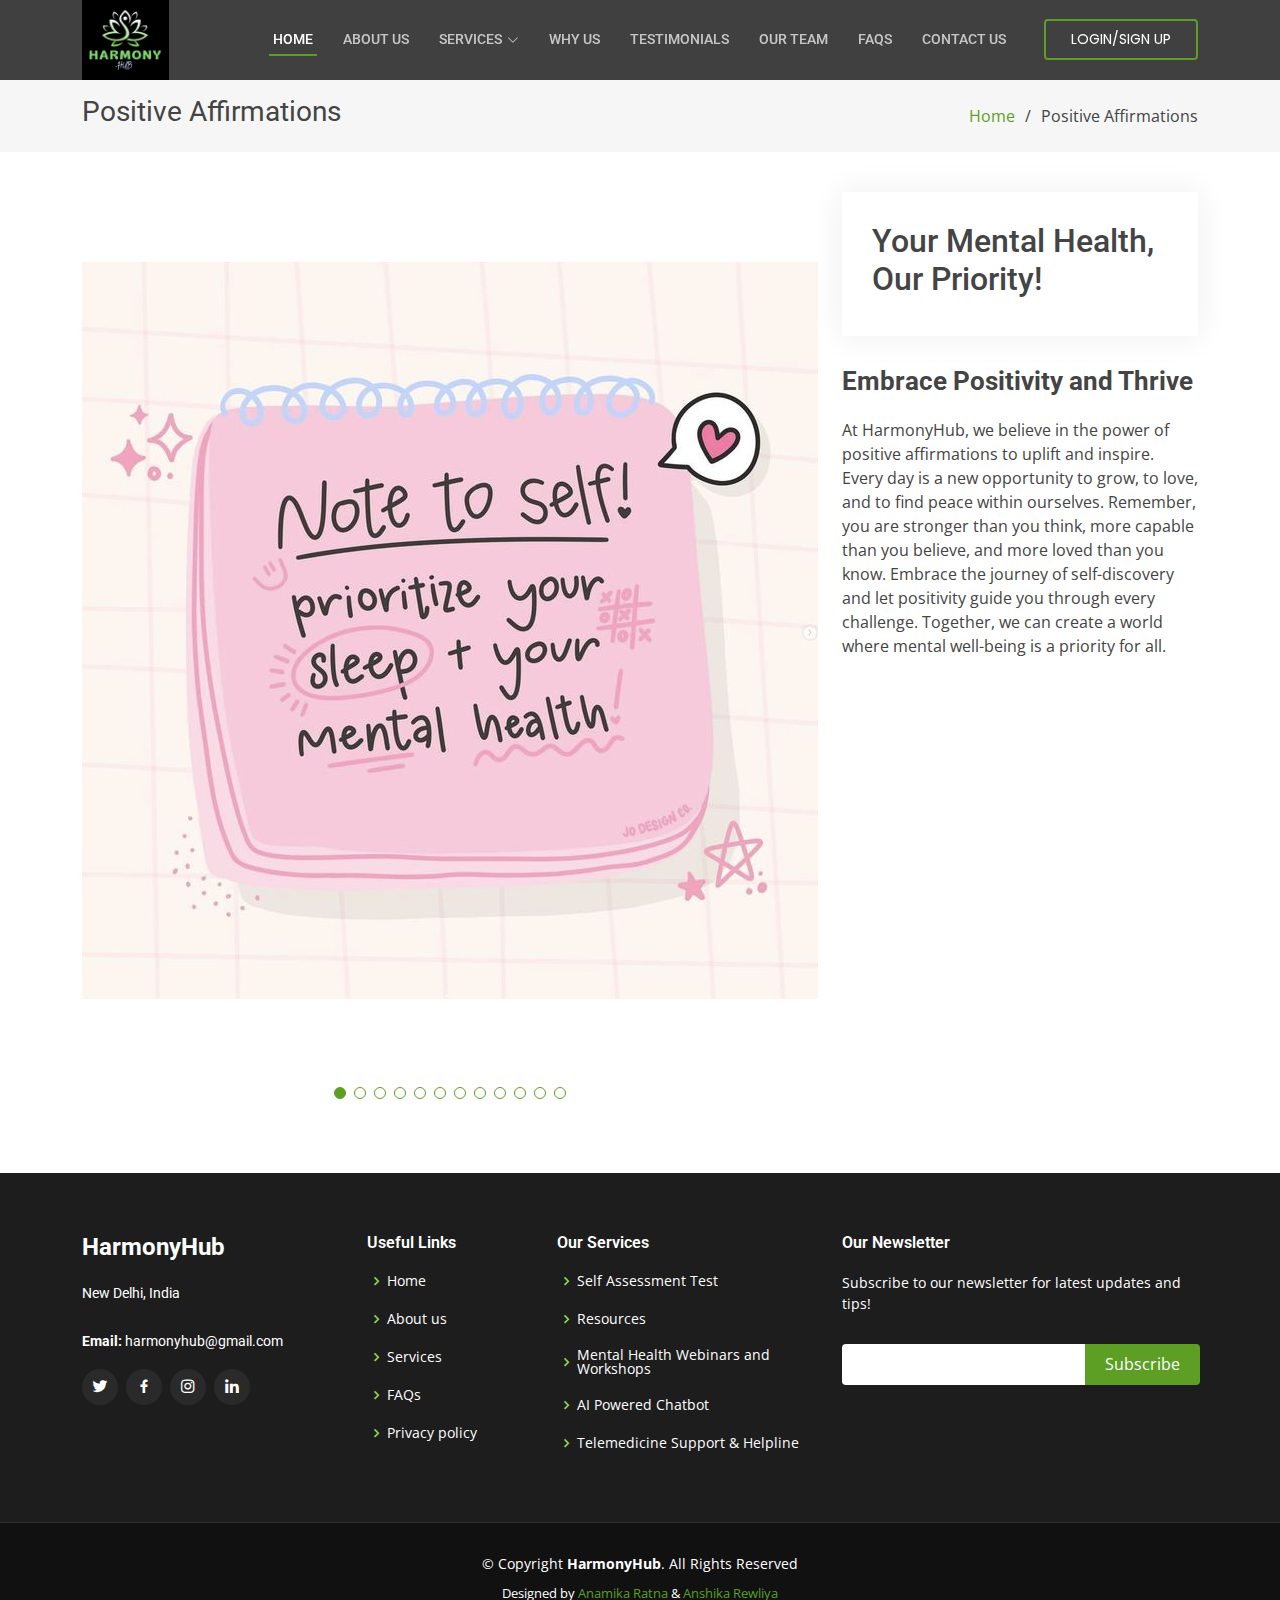
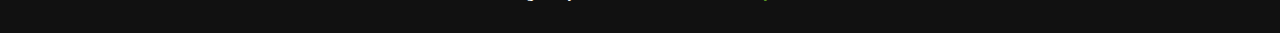
==== affirmations.html @ 76a85ccf "Add files via upload" ====
<!DOCTYPE html>
<html lang="en">

<head>
  <meta charset="utf-8">
  <meta content="width=device-width, initial-scale=1.0" name="viewport">

  <title>HarmonyHub</title>
  <meta content="" name="description">
  <meta content="" name="keywords">

  <!-- Favicons -->
  <link href="assets/img/logo.png" rel="icon">
  <link href="assets/img/logo.png" rel="apple-touch-icon">

  <!-- Google Fonts -->
  <link href="https://fonts.googleapis.com/css?family=Open+Sans:300,300i,400,400i,600,600i,700,700i|Roboto:300,300i,400,400i,500,500i,600,600i,700,700i|Poppins:300,300i,400,400i,500,500i,600,600i,700,700i" rel="stylesheet">

  <!-- Vendor CSS Files -->
  <link href="assets/vendor/animate.css/animate.min.css" rel="stylesheet">
  <link href="assets/vendor/bootstrap/css/bootstrap.min.css" rel="stylesheet">
  <link href="assets/vendor/bootstrap-icons/bootstrap-icons.css" rel="stylesheet">
  <link href="assets/vendor/boxicons/css/boxicons.min.css" rel="stylesheet">
  <link href="assets/vendor/glightbox/css/glightbox.min.css" rel="stylesheet">
  <link href="assets/vendor/swiper/swiper-bundle.min.css" rel="stylesheet">

  <!-- Main CSS File -->
  <link href="assets/css/style.css" rel="stylesheet">

</head>

<body>

  <!-- ======= Header ======= -->
  <header id="header" class="fixed-top d-flex align-items-center">
    <div class="container d-flex align-items-center justify-content-between">

      <a href="index.html" class="logo"><img src="assets/img/logo.png" alt="" class="img-fluid"></a>

      <nav id="navbar" class="navbar">
        <ul>
          <li><a class="nav-link scrollto active" href="index.html">Home</a></li>
          <li><a class="nav-link scrollto" href="index.html#about">About Us</a></li>
          <li class="dropdown"><a href="index.html#why-us"><span>Services</span> <i class="bi bi-chevron-down"></i></a>
              <ul>
                <li><a href="test.html">Self Assessment Test</a></li>
                <li class="dropdown"><a href="#"><span>Resources</span> <i class="bi bi-chevron-right"></i></a>
                    <ul>
                        <li><a href="divine_activities.html">Divine Activities for All Generations</a></li>
                        <li><a href="pomodoro.html">Pomodoro Spiritual Break</a></li>
                        <li><a href="affirmations.html">Positive Affirmations</a></li>
                        <li><a href="Blogs_&_playlist.html">Blogs and Playlists of Movies and Songs</a></li>
                        <li><a href="thoughtsdustbin.html">Negative Thoughts Dustbin</a></li>
                        <li><a href="Entertainment.html">Entertainment</a></li>
                    </ul>
                </li>
                <li><a href="webinars&workshops.html">Mental Health Webinars and Workshops</a></li>
                <li><a href="#">AI Powered Chatbot</a></li>
                <li><a href="https://www.thelivelovelaughfoundation.org/find-help/helplines">Telemedicine Support & Helpline</a></li>
              </ul>
          </li>
          <li><a class="nav-link scrollto" href="index.html#why-us">Why Us</a></li>
          <li><a class="nav-link scrollto" href="index.html#review">Testimonials</a></li>
          <li><a class="nav-link scrollto" href="index.html#team">Our Team</a></li>
          <li><a class="nav-link scrollto" href="index.html#faq">FAQs</a></li>            
          <li><a class="nav-link scrollto" href="index.html#contact">Contact Us</a></li>         
          <li><a class="getstarted scrollto" href="index.html#about">Login/Sign Up</a></li>
      </ul>
        <i class="bi bi-list mobile-nav-toggle"></i>
      </nav><!-- .navbar -->

    </div>
  </header>
  
  <!-- End Header -->

  <main id="main">

    <!-- ======= Breadcrumbs ======= -->
    <section id="breadcrumbs" class="breadcrumbs">
      <div class="container">

        <div class="d-flex justify-content-between align-items-center">
          <h2>Positive Affirmations</h2>
          <ol>
            <li><a href="index.html">Home</a></li>
            <li>Positive Affirmations</li>
          </ol>
        </div>

      </div>
    </section><!-- End Breadcrumbs -->

    <!-- ======= Portfolio Details Section ======= -->
    <section id="portfolio-details" class="portfolio-details">
      <div class="container">

        <div class="row gy-4">

          <div class="col-lg-8">
            <div class="portfolio-details-slider swiper">
              <div class="swiper-wrapper align-items-center">

                <div class="swiper-slide">
                  <img src="assets/img/affirmations/img1.jpeg" alt="">
                </div>

                <div class="swiper-slide">
                  <img src="assets/img/affirmations/img2.jpeg" alt="">
                </div>

                <div class="swiper-slide">
                  <img src="assets/img/affirmations/img3.jpeg" alt="">
                </div>

                <div class="swiper-slide">
                  <img src="assets/img/affirmations/img4.jpeg" alt="">
                </div>

                <div class="swiper-slide">
                  <img src="assets/img/affirmations/img5.jpeg" alt="">
                </div>

                <div class="swiper-slide">
                  <img src="assets/img/affirmations/img6.jpeg" alt="">
                </div>

                <div class="swiper-slide">
                  <img src="assets/img/affirmations/img7.jpeg" alt="">
                </div>

                <div class="swiper-slide">
                  <img src="assets/img/affirmations/img8.jpeg" alt="">
                </div>

                <div class="swiper-slide">
                  <img src="assets/img/affirmations/img9.jpeg" alt="">
                </div>

                <div class="swiper-slide">
                  <img src="assets/img/affirmations/img10.jpeg" alt="">
                </div>

                <div class="swiper-slide">
                  <img src="assets/img/affirmations/img11.jpeg" alt="">
                </div>

                <div class="swiper-slide">
                  <img src="assets/img/affirmations/img12.jpeg" alt="">
                </div>

              </div>
              <div class="swiper-pagination"></div>
            </div>
          </div>

          <div class="col-lg-4">
            <div class="portfolio-info">
              <h2>Your Mental Health, <br> Our Priority!</h2>
            </div>
            <div class="portfolio-description">
              <h2>Embrace Positivity and Thrive</h2>
              <p>
                At HarmonyHub, we believe in the power of positive affirmations to uplift and inspire. 
                Every day is a new opportunity to grow, to love, and to find peace within ourselves. 
                Remember, you are stronger than you think, more capable than you believe, and more loved than you know. 
                Embrace the journey of self-discovery and let positivity guide you through every challenge. 
                Together, we can create a world where mental well-being is a priority for all.
              </p>
            </div>
          </div>

        </div>

      </div>
    </section><!-- End Portfolio Details Section -->

  </main><!-- End #main -->

<!-- ======= Footer ======= -->
<footer id="footer">
  <div class="footer-top">
    <div class="container">
      <div class="row">

        <div class="col-lg-3 col-md-6">
          <div class="footer-info">
            <h3>HarmonyHub</h3>
            <p>
              New Delhi, India<br><br>
              <!-- <strong>Phone:</strong> +1 5589 55488 55<br> -->
              <strong>Email:</strong> harmonyhub@gmail.com<br>
            </p>
            <div class="social-links mt-3">
              <a href="#" class="twitter"><i class="bx bxl-twitter"></i></a>
              <a href="#" class="facebook"><i class="bx bxl-facebook"></i></a>
              <a href="#" class="instagram"><i class="bx bxl-instagram"></i></a>
              <a href="#" class="linkedin"><i class="bx bxl-linkedin"></i></a>
            </div>
          </div>
        </div>

        <div class="col-lg-2 col-md-6 footer-links">
          <h4>Useful Links</h4>
          <ul>
            <li><i class="bx bx-chevron-right"></i> <a href="index.html">Home</a></li>
            <li><i class="bx bx-chevron-right"></i> <a href="index.html#about">About us</a></li>
            <li><i class="bx bx-chevron-right"></i> <a href="index.html#why-us">Services</a></li>
            <li><i class="bx bx-chevron-right"></i> <a href="index.html#faq">FAQs</a></li>
            <li><i class="bx bx-chevron-right"></i> <a href="#">Privacy policy</a></li>
          </ul>
        </div>

        <div class="col-lg-3 col-md-6 footer-links">
          <h4>Our Services</h4>
          <ul>
            <li><i class="bx bx-chevron-right"></i> <a href="test.html">Self Assessment Test</a></li>
            <li><i class="bx bx-chevron-right"></i> <a href="index.html#why-us">Resources</a></li>
            <li><i class="bx bx-chevron-right"></i> <a href="webinars&workshops.html">Mental Health Webinars and Workshops</a></li>
            <li><i class="bx bx-chevron-right"></i> <a href="#">AI Powered Chatbot</a></li>
            <li><i class="bx bx-chevron-right"></i> <a href="https://www.thelivelovelaughfoundation.org/find-help/helplines">Telemedicine Support & Helpline</a></li>
          </ul>
        </div>

        <div class="col-lg-4 col-md-6 footer-newsletter">
          <h4>Our Newsletter</h4>
          <p>Subscribe to our newsletter for latest updates and tips!</p>
          <form action="" method="post">
            <input type="email" name="email"><input type="submit" value="Subscribe">
          </form>

        </div>

      </div>
    </div>
  </div>

  <div class="container">
    <div class="copyright">
      &copy; Copyright <strong><span>HarmonyHub</span></strong>. All Rights Reserved
    </div>
    <div class="credits">
      Designed by <a href="https://www.linkedin.com/in/anamika-ratna-b66a0b256/">Anamika Ratna</a> 
      & <a href="https://www.linkedin.com/in/anshika-rewliya/">Anshika Rewliya</a>
    </div>
  </div>
</footer><!-- End Footer -->

<a href="#" class="back-to-top d-flex align-items-center justify-content-center"><i class="bi bi-arrow-up-short"></i></a>

<!-- Vendor JS Files -->
<script src="assets/vendor/purecounter/purecounter_vanilla.js"></script>
<script src="assets/vendor/bootstrap/js/bootstrap.bundle.min.js"></script>
<script src="assets/vendor/glightbox/js/glightbox.min.js"></script>
<script src="assets/vendor/isotope-layout/isotope.pkgd.min.js"></script>
<script src="assets/vendor/swiper/swiper-bundle.min.js"></script>
<script src="assets/vendor/php-email-form/validate.js"></script>

<!-- Main JS File -->
<script src="assets/js/main.js"></script>

</body>

</html>
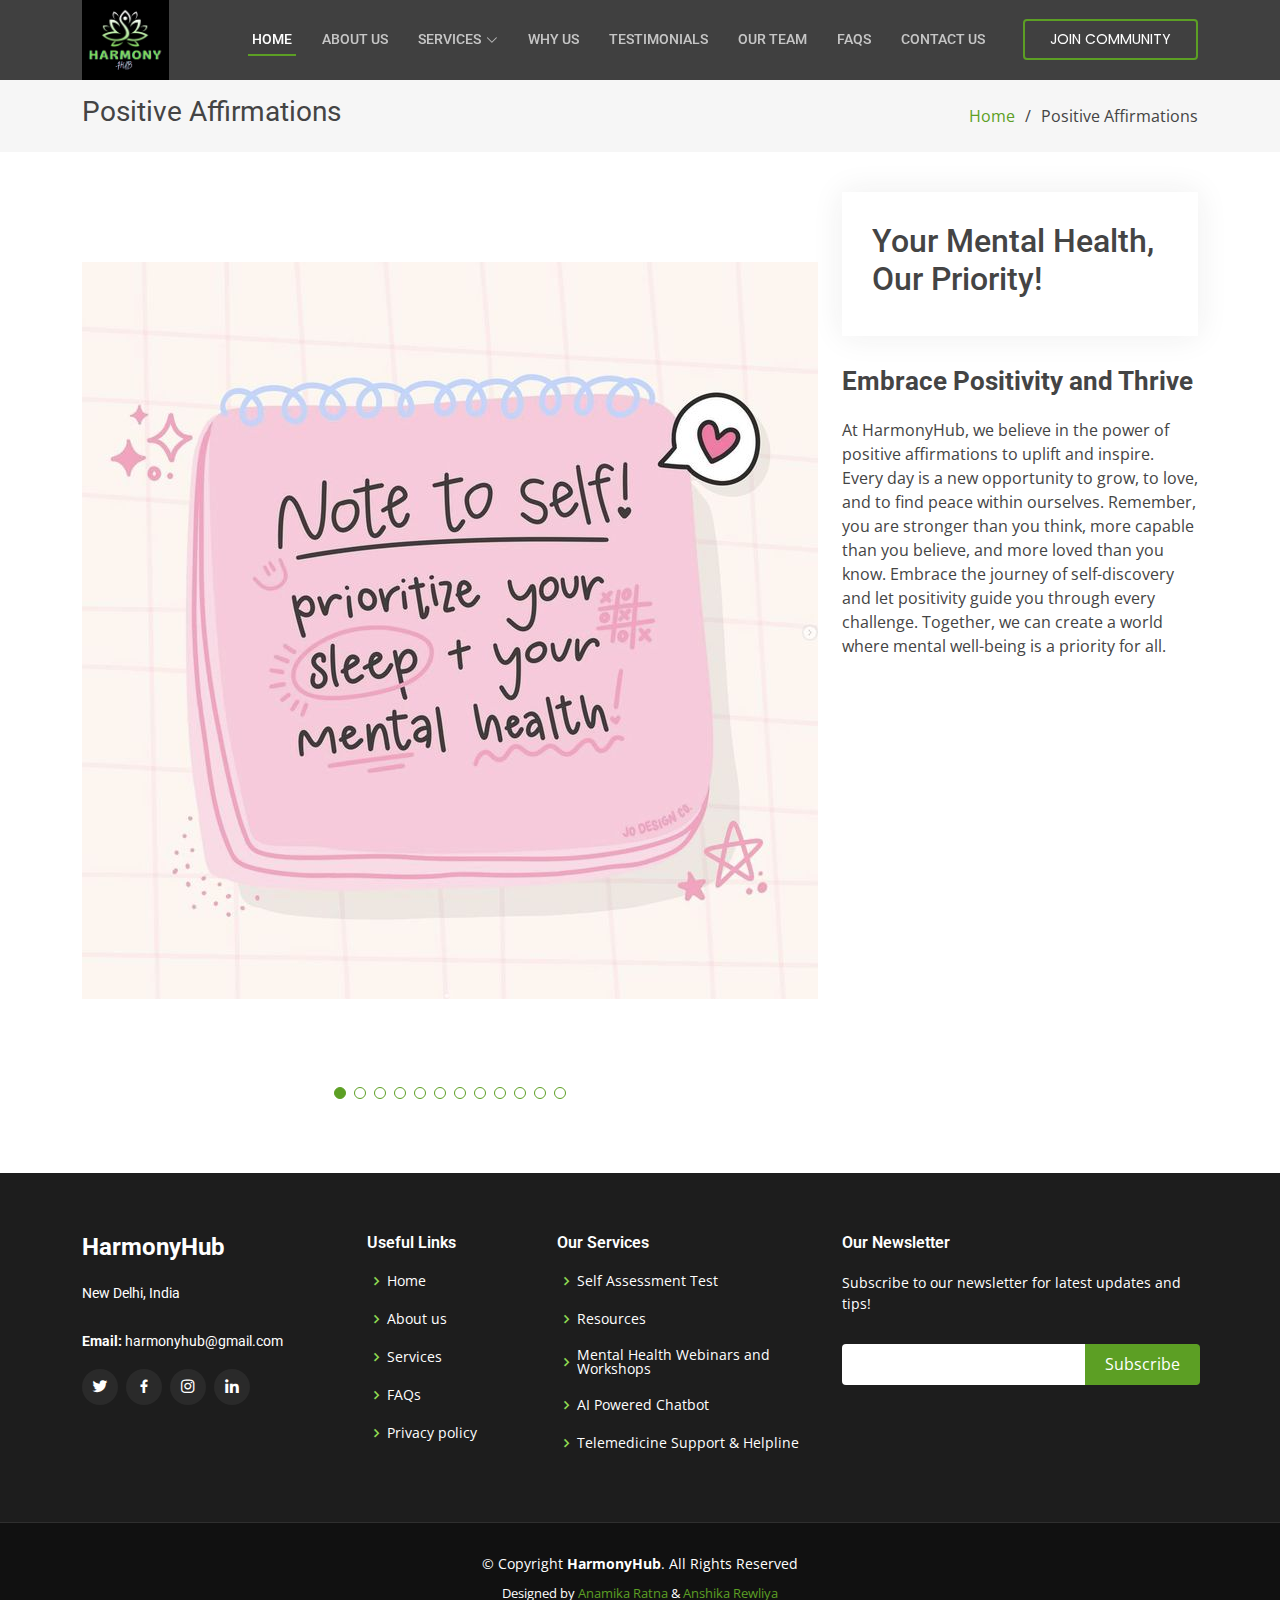
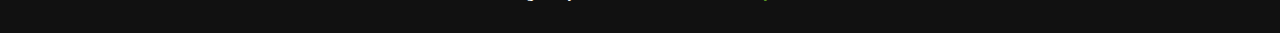
==== commit a9f93770: "Add files via upload" ====
--- a/affirmations.html
+++ b/affirmations.html
@@ -64,7 +64,7 @@
           <li><a class="nav-link scrollto" href="index.html#team">Our Team</a></li>
           <li><a class="nav-link scrollto" href="index.html#faq">FAQs</a></li>            
           <li><a class="nav-link scrollto" href="index.html#contact">Contact Us</a></li>         
-          <li><a class="getstarted scrollto" href="index.html#about">Login/Sign Up</a></li>
+          <li><a class="getstarted scrollto" href="community.html">Join Community</a></li>
       </ul>
         <i class="bi bi-list mobile-nav-toggle"></i>
       </nav><!-- .navbar -->
@@ -246,8 +246,6 @@
   </div>
 </footer><!-- End Footer -->
 
-<a href="#" class="back-to-top d-flex align-items-center justify-content-center"><i class="bi bi-arrow-up-short"></i></a>
-
 <!-- Vendor JS Files -->
 <script src="assets/vendor/purecounter/purecounter_vanilla.js"></script>
 <script src="assets/vendor/bootstrap/js/bootstrap.bundle.min.js"></script>
@@ -258,6 +256,18 @@
 
 <!-- Main JS File -->
 <script src="assets/js/main.js"></script>
+<script>
+  window.embeddedChatbotConfig = {
+  chatbotId: "9luaW-3E52vRGza-rUh1j",
+  domain: "www.chatbase.co"
+  }
+  </script>
+<script
+  src="https://www.chatbase.co/embed.min.js"
+  chatbotId="9luaW-3E52vRGza-rUh1j"
+  domain="www.chatbase.co"
+  defer>
+</script>
 
 </body>
 
